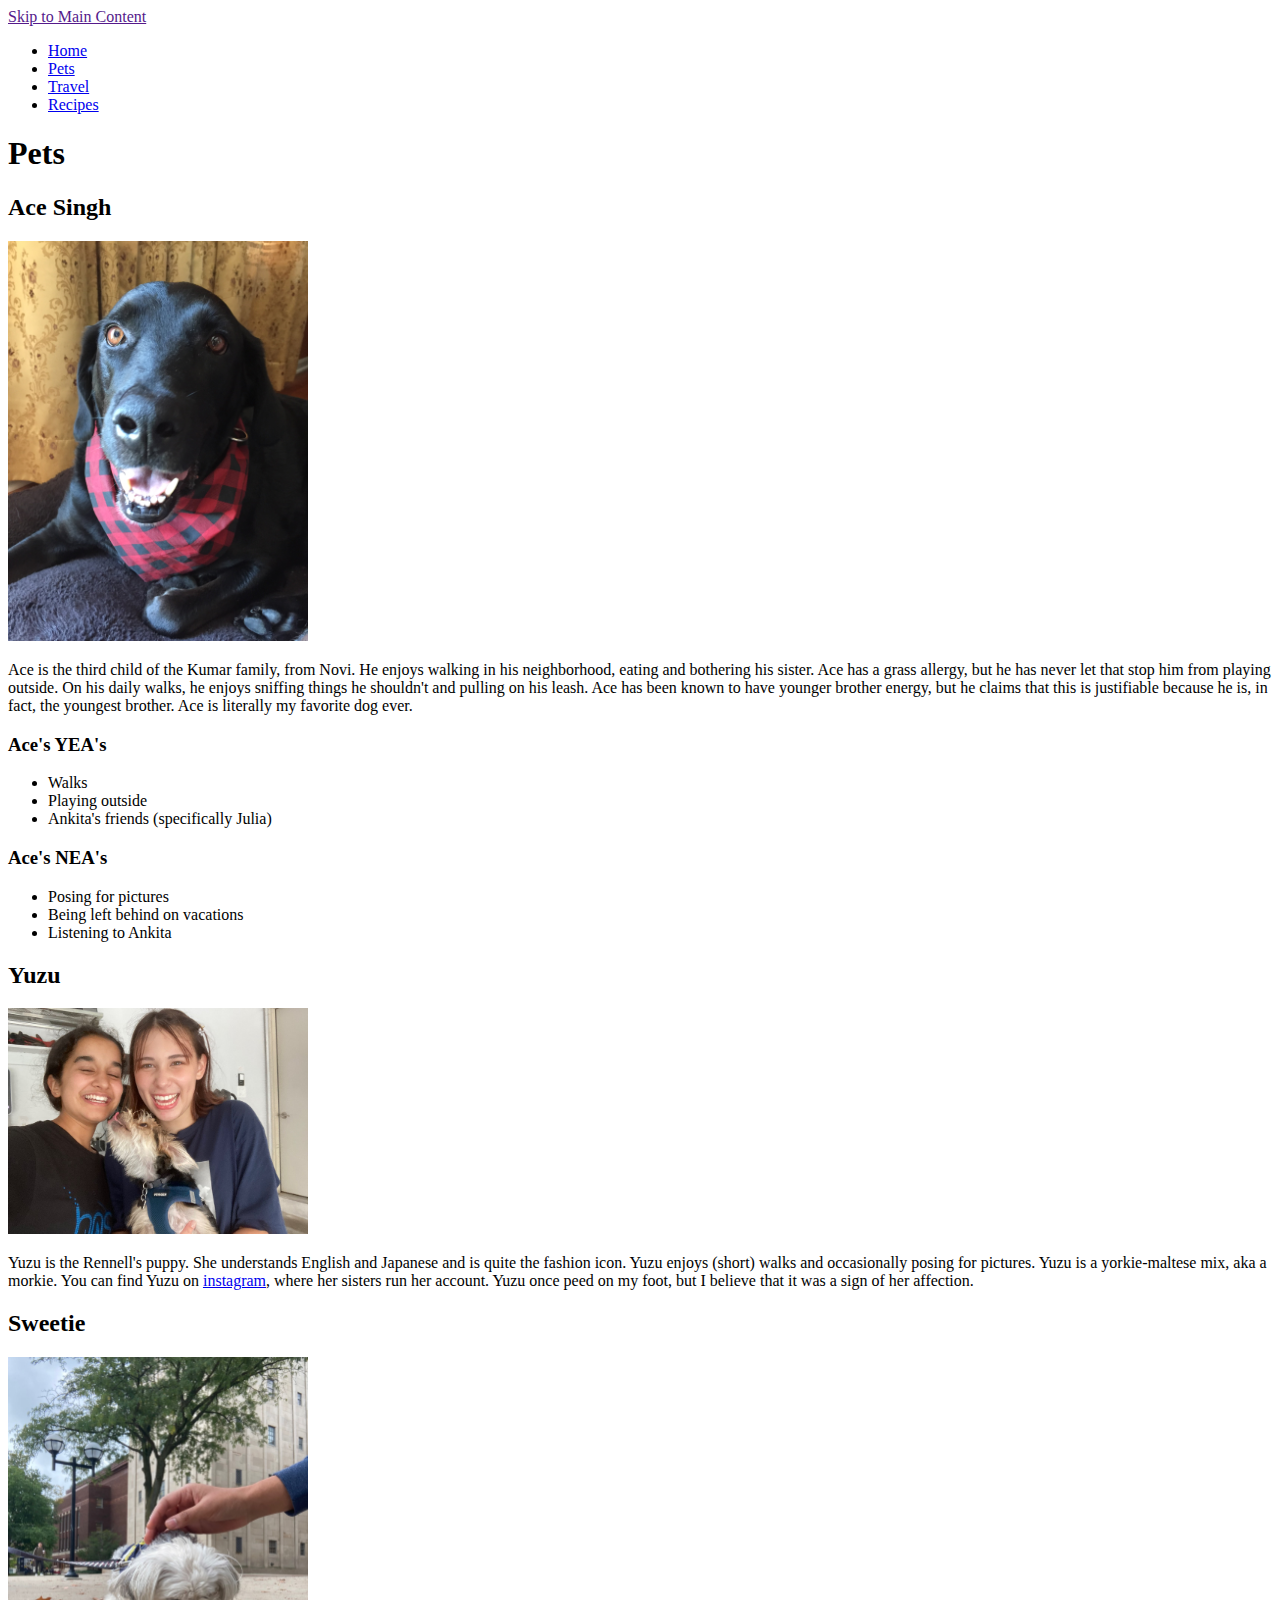
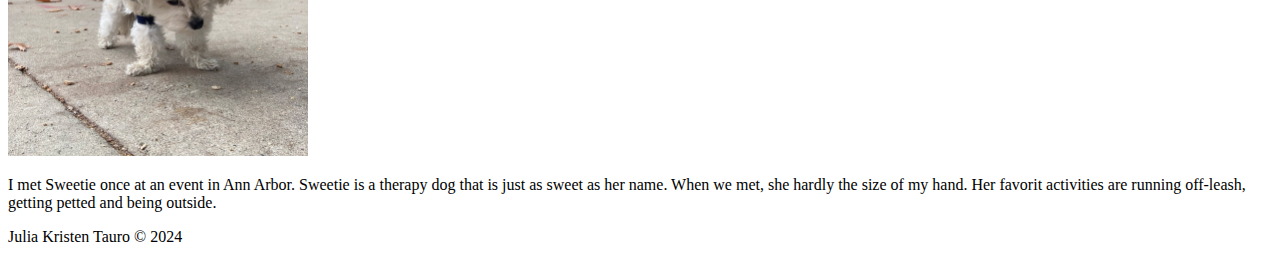
==== pets.html @ 1c141a5a "int commit" ====
<!DOCTYPE html>
<html lang="en">
<head>
	<meta charset="UTF-8">
	<meta name="viewport" content="width=device-width, initial-scale=1.0">
	<!-- <link rel="icon" href="images/favicon.ico"> -->
	<!-- <link rel="stylesheet" href="css/reset.css"> -->
	<!-- <link rel="stylesheet" href="css/style.css"> -->
	<title>Around the World With Julia</title>
</head>

<body>
    <a href = "">Skip to Main Content</a>
	<header>
		<nav>
			<ul>
				<li><a href = "index.html" >Home</a></li>
				<li class="active"><a href = "pets.html">Pets</a></li>
				<li><a href = "travel.html">Travel</a></li>
				<li><a href = "recipes.html">Recipes</a></li>
			</ul>
		</nav>
		<h1>Pets</h1>
	</header>

    <main>
        <div>
            <h2>Ace Singh</h2>
            <img src="images/ace.jpeg" width = "300" alt="Black lab wearing a red checkered bandana">
            <p>Ace is the third child of the Kumar family, from Novi. He enjoys walking in his neighborhood, eating and bothering his sister. Ace has a grass allergy, but he has never let that stop him from playing outside. On his daily walks, he enjoys sniffing things he shouldn't and pulling on his leash. Ace has been known to have younger brother energy, but he claims that this is justifiable because he is, in fact, the youngest brother. Ace is literally my favorite dog ever.</p>

            <!-- <video width="200"  controls>
                <source src="images/bacon_agility.mov">
                Your browser does not support the video tag.  This was a video of a girl and dog demonstrating a sit and stay procedure.
            </video> -->

            <h3>Ace's YEA's</h3>
            <ul>
                <li>Walks</li>
                <li>Playing outside</li>
                <li>Ankita's friends (specifically Julia)</li>
            </ul>
            <h3>Ace's NEA's</h3>
            <ul>
                <li>Posing for pictures</li>
                <li>Being left behind on vacations</li>
                <li>Listening to Ankita</li>
            </ul>

            <h2>Yuzu</h2>
            <img src="images/yuzu.jpeg" width = "300" alt="Small yorkie with two girls">
            <p>Yuzu is the Rennell's puppy. She understands English and Japanese and is quite the fashion icon. Yuzu enjoys (short) walks and occasionally posing for pictures. Yuzu is a yorkie-maltese mix, aka a morkie. You can find Yuzu on <a href = "https://www.instagram.com/yu_zu0">instagram</a>, where her sisters run her account. Yuzu once peed on my foot, but I believe that it was a sign of her affection.</p>

            <h2>Sweetie</h2>
            <img src="images/sweetie.jpeg" width = "300" alt="Small puppy looks down while being pet by a hand">
            <p>I met Sweetie once at an event in Ann Arbor. Sweetie is a therapy dog that is just as sweet as her name. When we met, she hardly the size of my hand. Her favorit activities are running off-leash, getting petted and being outside.</p>

    </main>

	<footer>
		<p>Julia Kristen Tauro &copy; 2024</p>
	</footer>
</body>
</html>
---- css/style.css ----
/*Add padding and margin to space out the page.
Make the font larger too.*/
body{
	margin:1%;
	font-size:125%;
}

/*Make the h1 heading bigger with a bold font*/
h1{
	font-size: 2em; 
	font-weight: bold;
}

.active{
	background: white;
    text-transform: uppercase;
	text-align: center;
}

.active a{
	text-decoration: none;;
}

/*Style the images*/
img{
    height: 150px;
	width:auto;
    border: 3px solid blue;
    padding: 25px;
    border-radius: 20px;
    margin: 5px;
	margin-left: 10%
}

/*Make the h2 heading match h1*/
h2{
	font-size: 2em; 
	font-weight: bold;
}

/*Improve the spacing for paragraphs AND headings*/
p, h1, h2 {
    padding: 10px;
}

/*Add borders around the main components and some
space too*/
header, nav, main, footer{
	border: 3px solid red;
	margin: 10px 0;
}


/*Change the styling for all of the list 
items in the nav section*/
nav ul li{
	background-color: #ECFF4D;
	padding:10px;
	width:25%;
	border:1px solid black;
	display: inline-block;
	width: 20%;
}

/*Added this so the links stay the same color*/
a:visited{color:#0000FF}
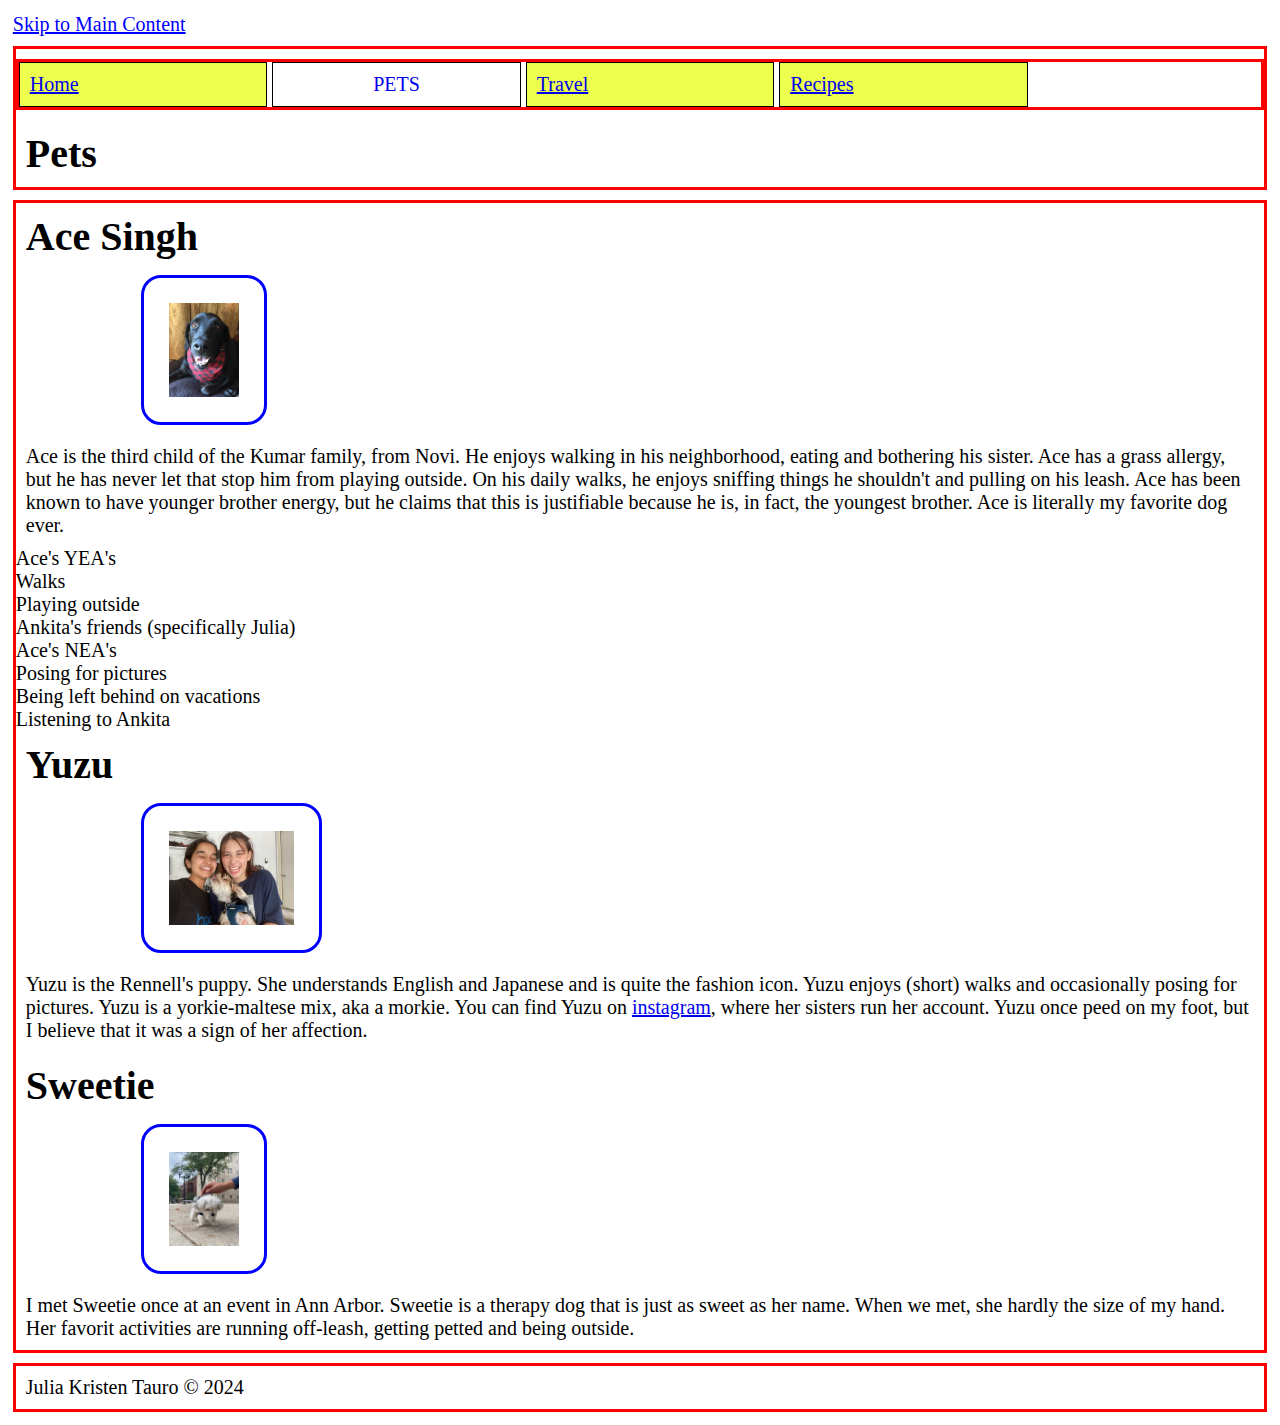
==== commit 8d60243a: "removed comments" ====
--- a/pets.html
+++ b/pets.html
@@ -3,9 +3,9 @@
 <head>
 	<meta charset="UTF-8">
 	<meta name="viewport" content="width=device-width, initial-scale=1.0">
-	<!-- <link rel="icon" href="images/favicon.ico"> -->
-	<!-- <link rel="stylesheet" href="css/reset.css"> -->
-	<!-- <link rel="stylesheet" href="css/style.css"> -->
+	<link rel="icon" href="images/favicon.ico">
+	<link rel="stylesheet" href="css/reset.css">
+	<link rel="stylesheet" href="css/style.css">
 	<title>Around the World With Julia</title>
 </head>
 
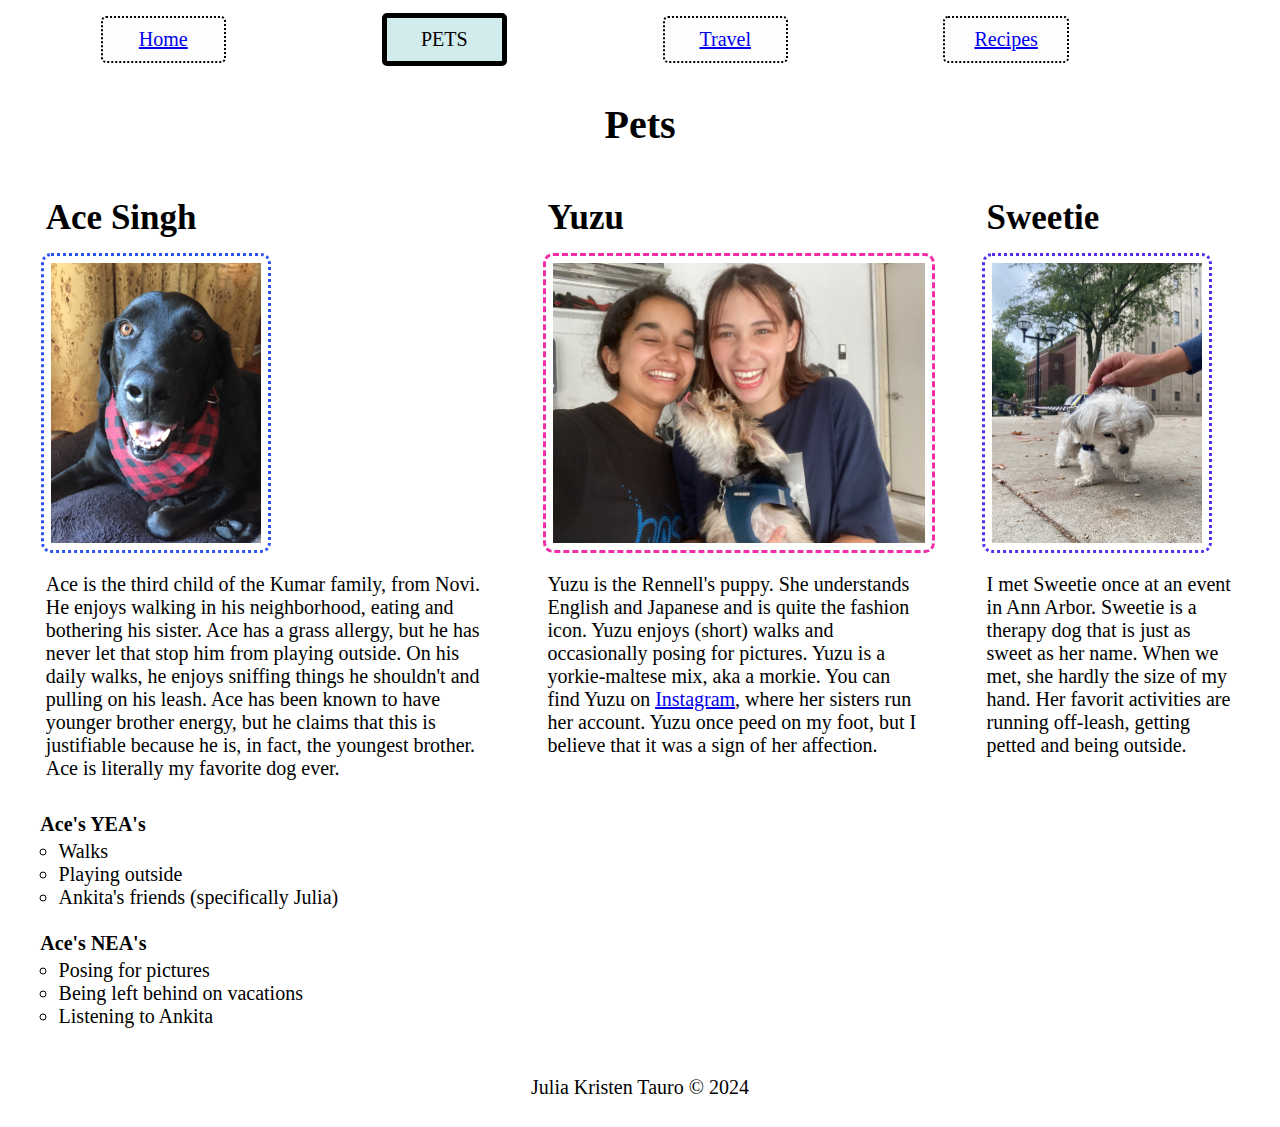
==== commit 5120a8cc: "for validation'" ====
--- a/pets.html
+++ b/pets.html
@@ -6,11 +6,12 @@
 	<link rel="icon" href="images/favicon.ico">
 	<link rel="stylesheet" href="css/reset.css">
 	<link rel="stylesheet" href="css/style.css">
+	<link rel="stylesheet" href="css/pets.css">
 	<title>Around the World With Julia</title>
 </head>
 
 <body>
-    <a href = "">Skip to Main Content</a>
+    <a href = "#main" class="skip">Skip to Main Content</a>
 	<header>
 		<nav>
 			<ul>
@@ -24,37 +25,36 @@
 	</header>
 
     <main>
-        <div>
-            <h2>Ace Singh</h2>
-            <img src="images/ace.jpeg" width = "300" alt="Black lab wearing a red checkered bandana">
-            <p>Ace is the third child of the Kumar family, from Novi. He enjoys walking in his neighborhood, eating and bothering his sister. Ace has a grass allergy, but he has never let that stop him from playing outside. On his daily walks, he enjoys sniffing things he shouldn't and pulling on his leash. Ace has been known to have younger brother energy, but he claims that this is justifiable because he is, in fact, the youngest brother. Ace is literally my favorite dog ever.</p>
+        <div class="container">
+            <div class="mini">
+                <h2>Ace Singh</h2>
+                <img src="images/ace.jpeg" id="img1" alt="Black lab wearing a red checkered bandana">
+                <p>Ace is the third child of the Kumar family, from Novi. He enjoys walking in his neighborhood, eating and bothering his sister. Ace has a grass allergy, but he has never let that stop him from playing outside. On his daily walks, he enjoys sniffing things he shouldn't and pulling on his leash. Ace has been known to have younger brother energy, but he claims that this is justifiable because he is, in fact, the youngest brother. Ace is literally my favorite dog ever.</p>
 
-            <!-- <video width="200"  controls>
-                <source src="images/bacon_agility.mov">
-                Your browser does not support the video tag.  This was a video of a girl and dog demonstrating a sit and stay procedure.
-            </video> -->
+                <h3>Ace's YEA's</h3>
+                <ul class="list">
+                    <li>Walks</li>
+                    <li>Playing outside</li>
+                    <li>Ankita's friends (specifically Julia)</li>
+                </ul>
 
-            <h3>Ace's YEA's</h3>
-            <ul>
-                <li>Walks</li>
-                <li>Playing outside</li>
-                <li>Ankita's friends (specifically Julia)</li>
-            </ul>
-            <h3>Ace's NEA's</h3>
-            <ul>
-                <li>Posing for pictures</li>
-                <li>Being left behind on vacations</li>
-                <li>Listening to Ankita</li>
-            </ul>
-
-            <h2>Yuzu</h2>
-            <img src="images/yuzu.jpeg" width = "300" alt="Small yorkie with two girls">
-            <p>Yuzu is the Rennell's puppy. She understands English and Japanese and is quite the fashion icon. Yuzu enjoys (short) walks and occasionally posing for pictures. Yuzu is a yorkie-maltese mix, aka a morkie. You can find Yuzu on <a href = "https://www.instagram.com/yu_zu0">instagram</a>, where her sisters run her account. Yuzu once peed on my foot, but I believe that it was a sign of her affection.</p>
-
-            <h2>Sweetie</h2>
-            <img src="images/sweetie.jpeg" width = "300" alt="Small puppy looks down while being pet by a hand">
-            <p>I met Sweetie once at an event in Ann Arbor. Sweetie is a therapy dog that is just as sweet as her name. When we met, she hardly the size of my hand. Her favorit activities are running off-leash, getting petted and being outside.</p>
-
+                <h3>Ace's NEA's</h3>
+                <ul class="list">
+                    <li>Posing for pictures</li>
+                    <li>Being left behind on vacations</li>
+                    <li>Listening to Ankita</li>
+                </ul>
+            </div>
+            <div class="mini">
+                <h2>Yuzu</h2>
+                <img src="images/yuzu.jpeg" id="img2" alt="Small yorkie with two girls">
+                <p>Yuzu is the Rennell's puppy. She understands English and Japanese and is quite the fashion icon. Yuzu enjoys (short) walks and occasionally posing for pictures. Yuzu is a yorkie-maltese mix, aka a morkie. You can find Yuzu on <a href = "https://www.instagram.com/yu_zu0">Instagram</a>, where her sisters run her account. Yuzu once peed on my foot, but I believe that it was a sign of her affection.</p>
+            </div>
+            <div class="mini">
+                <h2>Sweetie</h2>
+                <img src="images/sweetie.jpeg" id="img3" height = "600" alt="Small puppy looks down while being pet by a hand">
+                <p>I met Sweetie once at an event in Ann Arbor. Sweetie is a therapy dog that is just as sweet as her name. When we met, she hardly the size of my hand. Her favorit activities are running off-leash, getting petted and being outside.</p>
+            </div>
     </main>
 
 	<footer>
--- a/css/style.css
+++ b/css/style.css
@@ -5,63 +5,137 @@
 	font-size:125%;
 }
 
+
+/* .skip {
+	visibility: hidden;
+} */
+
+.skip {
+  position: absolute;
+  left: -9999px;
+  z-index: 999;
+  padding: 1em;
+	background-color: white;
+	border: solid black 2px;
+  opacity: 0;
+}
+
+.skip:focus {
+  left: 50%;
+  transform: translateX(-50%);
+  opacity: 1;
+}
+
+
+.container {
+	display: grid;
+	grid-template-columns: 30% 40% 30%;
+}
+
+.mini {
+	border: solid black 1px;
+	border-radius: 15px;
+	padding: 10px;
+	padding-top: 7px;
+	margin: 10px;
+}
+
 /*Make the h1 heading bigger with a bold font*/
 h1{
+	margin-top: 25px;
+	text-align: center;
 	font-size: 2em; 
 	font-weight: bold;
 }
 
 .active{
-	background: white;
-    text-transform: uppercase;
-	text-align: center;
+	background: rgb(210, 235, 236);
+	/* border-width: 5px; */
+	border: solid 5px;
+	color: black;
+	text-transform: uppercase;
+}
+
+.active :link {
+	color: black;
 }
 
 .active a{
 	text-decoration: none;;
 }
 
-/*Style the images*/
+.active a:visited{
+	color:black
+}
+
 img{
-    height: 150px;
+	height: 150px;
 	width:auto;
-    border: 3px solid blue;
-    padding: 25px;
-    border-radius: 20px;
-    margin: 5px;
+	border: 3px solid blue;
+	padding: 25px;
+	border-radius: 20px;
+	margin: 5px;
 	margin-left: 10%
 }
 
-/*Make the h2 heading match h1*/
 h2{
-	font-size: 2em; 
+	font-size: 1.75em; 
 	font-weight: bold;
 }
 
-/*Improve the spacing for paragraphs AND headings*/
+h3{
+	margin-top: 5%;
+	margin-bottom: 1%;
+	padding-left: 1%;
+	font-size: 1em; 
+	font-weight: bold;
+}
+
 p, h1, h2 {
     padding: 10px;
 }
 
-/*Add borders around the main components and some
-space too*/
 header, nav, main, footer{
-	border: 3px solid red;
+	/* border: 3px solid red; */
 	margin: 10px 0;
 }
 
 
-/*Change the styling for all of the list 
-items in the nav section*/
 nav ul li{
-	background-color: #ECFF4D;
+	margin-left: 7%;
+	background-color: rgb(253, 253, 253);
+	text-align: center;
 	padding:10px;
 	width:25%;
-	border:1px solid black;
+	border:2px dotted black;
+	border-radius: 5px;
 	display: inline-block;
-	width: 20%;
+	width: 10%;
+	margin-right: 5%;
 }
 
 /*Added this so the links stay the same color*/
 a:visited{color:#0000FF}
 
+footer p, .note {
+	padding-top: 20px;
+  position: relative;
+  left: 0;
+  right: 0;
+  bottom: 0;
+  padding: 15px 0;
+
+  text-align: center;
+}
+
+.note {
+	border-radius: 3px;
+	margin-left: 25%;
+	margin-right: 25%;
+	border: solid gray 1px;
+}
+
+.list {
+  list-style-type: circle;
+  padding-left: 5%;
+}
--- a/css/pets.css
+++ b/css/pets.css
@@ -0,0 +1,30 @@
+.container {
+	display: grid;
+	grid-template-columns: 40% 35% auto;
+}
+
+.mini {
+  border: solid white;
+}
+
+img{
+	height: 300px;
+	width:auto;
+	border: 3px solid black;
+	border-radius: 10px;
+  padding: 7px;
+	margin: 5px;
+	/* margin-left: 10% */
+}
+
+#img1 {
+  border: 3px dotted rgb(44, 83, 241);
+}
+
+#img2 {
+  border: 3px dashed rgb(241, 44, 169);
+}
+
+#img3 {
+  border: 3px dotted rgb(87, 44, 241);
+}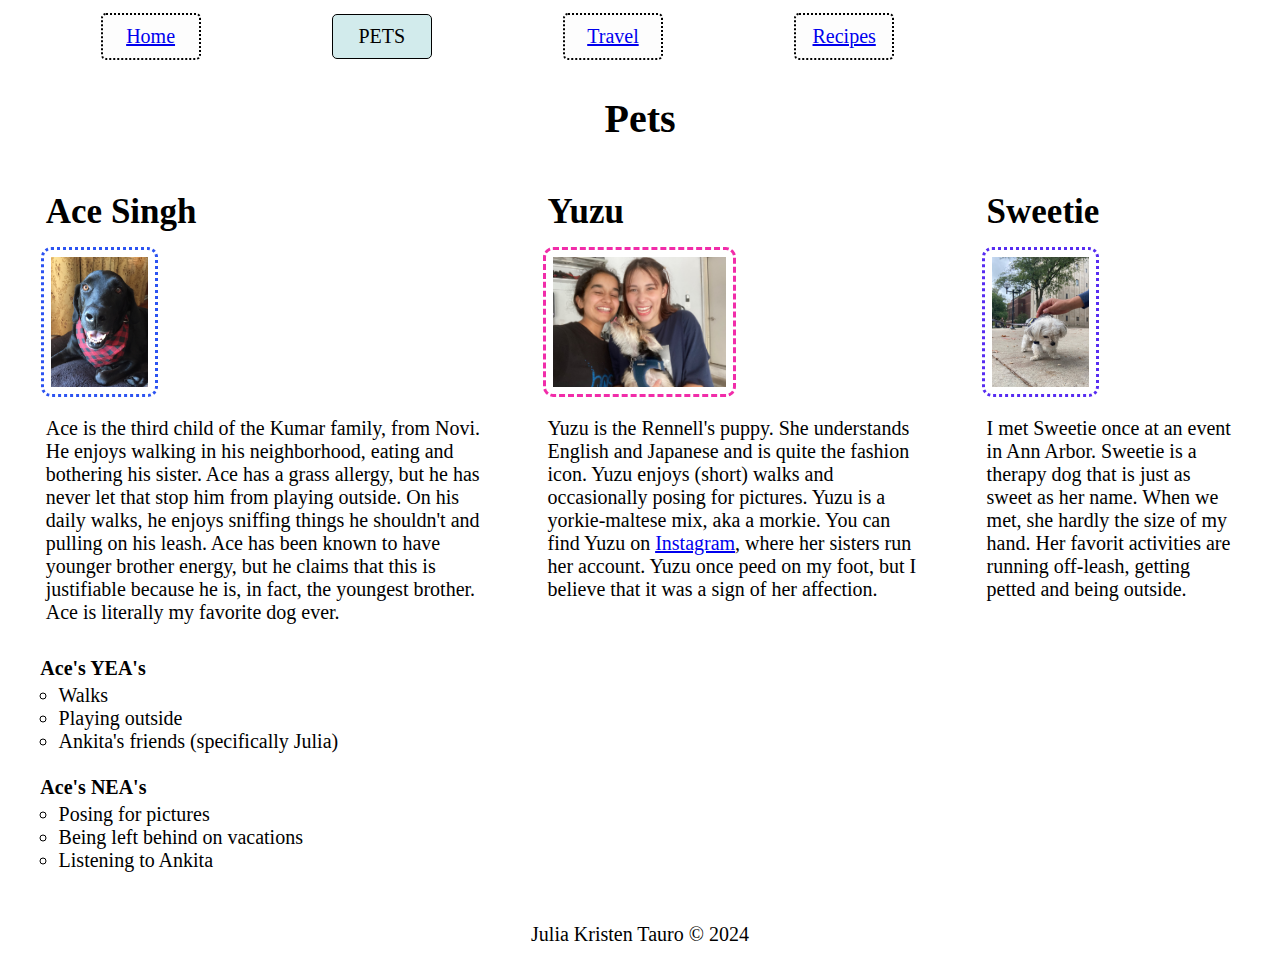
==== commit d1eb0b88: "i think this is better for mobile now" ====
--- a/pets.html
+++ b/pets.html
@@ -3,7 +3,6 @@
 <head>
 	<meta charset="UTF-8">
 	<meta name="viewport" content="width=device-width, initial-scale=1.0">
-	<link rel="icon" href="images/favicon.ico">
 	<link rel="stylesheet" href="css/reset.css">
 	<link rel="stylesheet" href="css/style.css">
 	<link rel="stylesheet" href="css/pets.css">
@@ -11,8 +10,10 @@
 </head>
 
 <body>
-    <a href = "#main" class="skip">Skip to Main Content</a>
 	<header>
+		<div id="skip">
+    	<a href="#maincontent">Skip to Main Content</a>
+		</div>
 		<nav>
 			<ul>
 				<li><a href = "index.html" >Home</a></li>
@@ -24,7 +25,7 @@
 		<h1>Pets</h1>
 	</header>
 
-    <main>
+    <main id="maincontent">
         <div class="container">
             <div class="mini">
                 <h2>Ace Singh</h2>
--- a/css/style.css
+++ b/css/style.css
@@ -10,21 +10,20 @@
 	visibility: hidden;
 } */
 
-.skip {
-  position: absolute;
-  left: -9999px;
-  z-index: 999;
-  padding: 1em;
-	background-color: white;
-	border: solid black 2px;
-  opacity: 0;
-}
+#skip a {
+	display: block;
+	position: absolute;
+	left: -999px;
+	top: -999px;
+	}
 
-.skip:focus {
-  left: 50%;
-  transform: translateX(-50%);
-  opacity: 1;
-}
+#skip a:focus {
+	left: 0;
+	top: 0;
+	padding: 3px;
+	background: #ffc;
+	border:1px solid #990000;
+	}
 
 
 .container {
@@ -51,7 +50,7 @@
 .active{
 	background: rgb(210, 235, 236);
 	/* border-width: 5px; */
-	border: solid 5px;
+	border: solid .08em;
 	color: black;
 	text-transform: uppercase;
 }
@@ -106,12 +105,12 @@
 	background-color: rgb(253, 253, 253);
 	text-align: center;
 	padding:10px;
-	width:25%;
-	border:2px dotted black;
+	border:.1em dotted black;
 	border-radius: 5px;
 	display: inline-block;
-	width: 10%;
-	margin-right: 5%;
+	width: 5em;
+	margin-right: 3vw;
+	font-size: 1em;
 }
 
 /*Added this so the links stay the same color*/
@@ -123,13 +122,13 @@
   left: 0;
   right: 0;
   bottom: 0;
-  padding: 15px 0;
+  padding: 2vh;
 
   text-align: center;
 }
 
 .note {
-	border-radius: 3px;
+	border-radius: 1em;
 	margin-left: 25%;
 	margin-right: 25%;
 	border: solid gray 1px;
--- a/css/pets.css
+++ b/css/pets.css
@@ -8,7 +8,7 @@
 }
 
 img{
-	height: 300px;
+	width: 15%;
 	width:auto;
 	border: 3px solid black;
 	border-radius: 10px;
